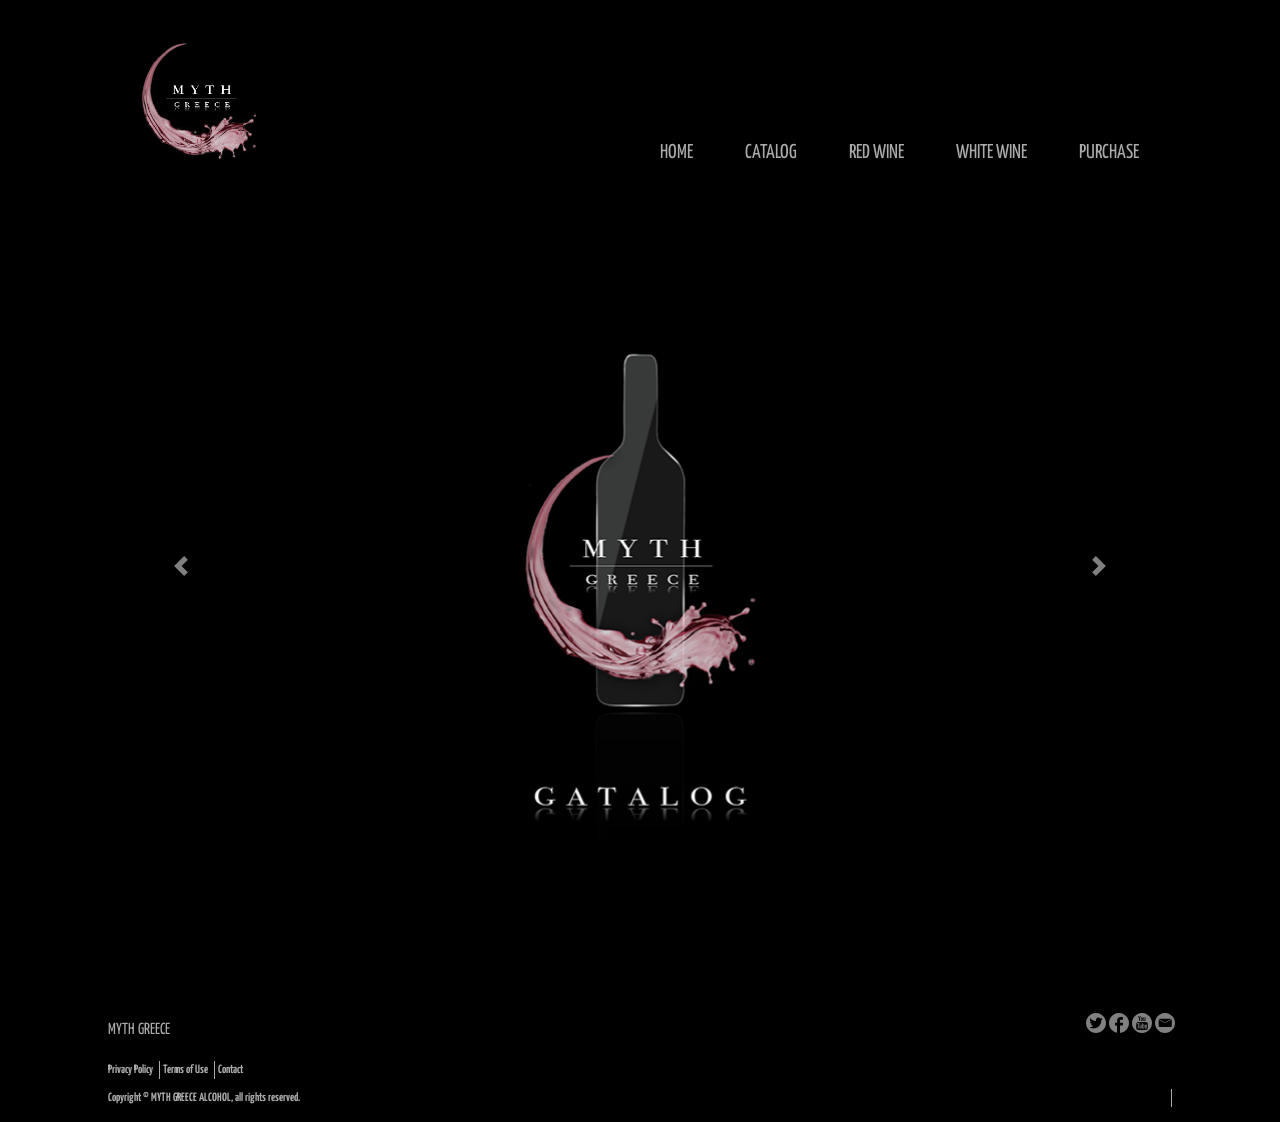
==== index.html @ 42f8707e "Summary" ====
<!DOCTYPE html>
<html lang="en">
<head>
    <meta charset="UTF-8">
    <title>MYTH GREECE</title>
    <link href="css/bootstrap.min.css" rel="stylesheet">
    <link rel="stylesheet" href="style-l-catalog.css">
    <link rel="stylesheet" href="css/main.css">
    <link href="https://fonts.googleapis.com/css?family=Yanone+Kaffeesatz:900,400" rel="stylesheet">
    <script src="js/jquery-1.11.3.js"></script>
    <script src="js/bootstrap.js"></script>

    <meta charset="utf-8">
    <meta http-equiv="X-UA-Compatible" content="IE=edge">
    <meta name="viewport" content="width=device-width, initial-scale=1">

</head>


<body>

<div class="jumbotrom">
  <div id="container">
  <header> 
      <div id="site">
        <h1><img src="img/logo.png" alt="MYTH GREECE"></h1>
      </div>



      	<nav>
  				<div id="navbarNav">
    				<ul>
      				<li>
        				<a class="nav-link" href="https://austin1997511.github.io/austin1/">HOME</a>
      				</li>
      				<li>
       					 <a class="nav-link" href="#">CATALOG<span class="sr-only">(current)</span></a>
      				</li>
    				<li>
       					 <a class="nav-link" href="#">RED WINE</a>
      				</li>
     				<li>
        				 <a class="nav-link" href="#">WHITE WINE</a>
      				</li>
            <li>
                 <a class="nav-link"  href="#">PURCHASE</a>
            </li>
    				</ul>
  				</div>
		</nav>



	</header>
	<main>













<div id="headerposter" class="carousel slide" data-ride="carousel">
  <div class="carousel-inner">
    <div class="carousel-item active">
      <img class="d-block w-100" src="img/Catalog.png" alt="First slide" data-holder-rendered="true">
    </div>
    <div class="carousel-item">
      <img class="d-block w-100" src="img/2web.png" alt="Second slide" data-holder-rendered="true">
    </div>
    <div class="carousel-item">
      <img class="d-block w-100" src="img/3web.png" alt="Third slide" data-holder-rendered="true">
    </div>
    <div class="carousel-item">
      <img class="d-block w-100" src="img/4web.png" alt="Four slide" data-holder-rendered="true">
    </div>
    <div class="carousel-item">
      <img class="d-block w-100" src="img/5web.png" alt="Five slide" data-holder-rendered="true">
    </div>
    <div class="carousel-item">
      <img class="d-block w-100" src="img/6web.png" alt="Six slide" data-holder-rendered="true">
    </div>
    <div class="carousel-item">
      <img class="d-block w-100" src="img/7web.png" alt="Seven slide" data-holder-rendered="true">
    </div>
    <div class="carousel-item">
      <img class="d-block w-100" src="img/8web.png" alt="Eight slide" data-holder-rendered="true">
    </div>
  </div>
  <a class="carousel-control-prev" href="#headerposter" role="button" data-slide="prev">
    <span class="carousel-control-prev-icon" aria-hidden="true"></span>
    <span class="sr-only">Previous</span>
  </a>
  <a class="carousel-control-next" href="#headerposter" role="button" data-slide="next">
    <span class="carousel-control-next-icon" aria-hidden="true"></span>
    <span class="sr-only">Next</span>
  </a>
</div>



      <div id="content">
          <div class="post">
           
          </div>
          <div class="post">
           
          </div>
          <div class="post">
            <a href="#">
               
          </div>
          <div class="post">
            
          </div>
           <div class="post">
            
          </div>
    </div>    
  	</main>
    <footer>
     	 <p>MYTH GREECE</p>
    	  <div id="iconmenu">
       	   <ul>
              <li><a href="..."><img src="img//LightIcons/Twitter.svg" alt="Twitter"></a></li>
              <li><a href="..."><img src="img//LightIcons/Facebook.svg" alt="Facebook"></a></li>
              <li><a href="..."><img src="img//LightIcons/YouTube.svg" alt="YouTube"></a></li>
              <li><a href="..."><img src="img//LightIcons/Email.svg" alt="Email"></a></li>
          </ul>
     	  </div>
     	  <div id="submenu">
           <ul>
              <li><a href="...">Privacy Policy</a></li>
              <li><a href="...">Terms of Use</a></li>
              <li><a href="...">Contact</a></li>
           </ul>
     	  </div>
      	 <small>Copyright &copy; MYTH GREECE ALCOHOL, all rights reserved.</small>
  
   	</footer>

  </div>

    <script src="js/jquery-3.2.1.min.js"></script>
    <script src="js/bootstrap.min.js"></script>

    <script src="https://code.jquery.com/jquery-3.2.1.slim.min.js" integrity="sha384-KJ3o2DKtIkvYIK3UENzmM7KCkRr/rE9/Qpg6aAZGJwFDMVNA/GpGFF93hXpG5KkN" crossorigin="anonymous"></script>
    <script src="https://cdnjs.cloudflare.com/ajax/libs/popper.js/1.12.3/umd/popper.min.js" integrity="sha384-vFJXuSJphROIrBnz7yo7oB41mKfc8JzQZiCq4NCceLEaO4IHwicKwpJf9c9IpFgh" crossorigin="anonymous"></script>
    <script src="https://maxcdn.bootstrapcdn.com/bootstrap/4.0.0-beta.2/js/bootstrap.min.js" integrity="sha384-alpBpkh1PFOepccYVYDB4do5UnbKysX5WZXm3XxPqe5iKTfUKjNkCk9SaVuEZflJ" crossorigin="anonymous"></script>


</body>
</html>
---- style-l-catalog.css ----
/*### 版面設計 ###*/

body {
    background-color: #000000;
	margin: 0px 0px;
    font-family: 'Yanone Kaffeesatz', sans-serif;
}



/*## L-size bigger than 980px for Mac ##*/
/*## M-size 640-979px for iPad ##*/
/*## S-size smaller than 640px for iPhone ##*/


#container {
	width: 1080px;
	margin: auto;
}

header {
	padding: 5px;
    margin: 20px;
	margin-bottom: 0px;
	overflow: hidden;
}



#headerpost {
    margin-top: 0px; 
	margin-bottom: 10px;
	overflow: hidden;
}



#content {
	margin-bottom: 30px;
	overflow: hidden;
}



footer {
	margin-bottom: 10px
}



/*### 細部設計 ###*/
/*### LOGO部分 ###*/

#site {
	float: left;
}

#site h1 {
	margin: 0;
}



/*### vertical-align(對齊): bottom 對齊底部，比較好看 ###*/
/*### container設960，三分法原則，site img 設300-360都蠻好看的 ###*/



#site img {
	vertical-align: bottom;
	width: 150px; 
}



nav {
	float: right;
	font-family: 'Yanone Kaffeesatz', sans-serif;
	padding-top: 85px;
}


nav ul {
    margin: 0;
    padding: 0;
}


nav li {
    list-style-type: none;
    float: left;
}


nav li a {
    font-size: 20px;
    display: block;
    float: left;
    margin-left: 20px;
    margin-top: 20px;
    text-decoration: none;
    border-bottom: solid 3px transparent;
    color: #AAAAAA;
    font-family: 'Yanone Kaffeesatz', sans-serif;
}





/*###標籤底下的紅槓###*/

nav li a:hover {
    border-bottom-color: #8C0044;
}
/*##################*/




#headerposter img {
	vertical-align: bottom;
}





#headerposter h2 {
    margin-left: 20px; 
	font-size: 15px;
    font-family: 'Yanone Kaffeesatz', sans-serif;
	padding-top: 60px;
	color: #AAAAAA;
	margin: 10px 0;
}



#headerposter .more {
    color: #AAAAAA;
    background-size: 28px;
    background-repeat: no-repeat;
    background-position: right center;
    display: block;
    padding: 10px 40px 10px 0;
    text-decoration: none;
}











/* POST 圖文 */


/* container設960，216x4+32x3=960 */

.post {
    float: left;
    width: 192px;
    margin-right: 15px;
    margin-bottom: 25px;
}


/* .post:last-child 以後新增的post，只要是最後一個，右邊界皆為0 */

.post:last-child {
    margin-right: 0;
}


/* 每四個為一組的post，右邊界皆為0 */

.post+.post+.post+.post+.post{
    margin-right: 0;
}


.post img {
    width: 216px;
    height: auto;
    vertical-align: bottom;
    border: none;
}

.post h2 {
    vertical-align: middle;
    color: #AAAAAA;
    font-size: 16px;
    margin: 30px 30px 0;
    border-bottom-color: #8C0044;
}

.post p {
    color: #AAAAAA;
    font-size: 12px;
    margin: 30px 30;
}

.post .data {
    float: left;
    margin: 0;
}

.post .more_s {
    float: right;
    color: #AAAAAA;
    font-size: 14px;
    font-family: 'Macen Pro', Helvetica, Arial, sans-serif;
    padding: 3px 25px 3px 5px;
    margin: 0;
}

.post a:hover {
    background-color: #000000
}









/* ### FOOTER ###*/

footer {
    padding: 5px;
}


footer p {
    margin-left: 3px;
    float: left;
    margin-top: 10px;
    color: #AAAAAA
}

#iconmenu {
    float: right;
}

#iconmenu ul {
    margin: 0;
    padding: 3px 0 0;
}

#iconmenu li {
    display: inline;
    list-style-type: none;
}

#iconmenu img {
    border: none;
    width: 20px;
}

#submenu {
    clear: both;
    font-family: 'Maven Pro', Helvetica, Arial, san-serif;
    font-size: 12px;
    overflow: hidden;
}

#submenu ul {
    margin: 3px;
    padding: 0;
}

#submenu li {
    list-style-type: none;
    float: left;
}

#submenu li a {
    font-family: 'Yanone Kaffeesatz', sans-serif;
    display: block;
    width: auto;
    border-right: solid 1px #AAAAAA;
    text-align: center;
    text-decoration: none;
    color: #AAAAAA;
    font-weight: bold;
    padding-right: 6px;
    margin-right: 3px;
}

#submenu li:last-child a {
    border: none;
}

#submenu li+li+li a {
    border: none;
}

small {
    display: block;
    width: auto;
    border-right: solid 1px #AAAAAA;
    text-decoration: none;
    color: #AAAAAA;
    font-weight: bold;
    padding-right: 6px;
    margin-right: 3px;
    font-family: 'Yanone Kaffeesatz', sans-serif;
}


small {
    font-size: 12px;
    font-weight: bold;
    display: block;
    color: #AAAAAA;
    margin-top: 10px;
    font-family: 'Yanone Kaffeesatz', sans-serif;
}


small {
	margin-left: 3px;
    clear: both;
    font-family: 'Yanone Kaffeesatz', sans-serif;
    font-size: 12px;
    overflow: hidden;
}
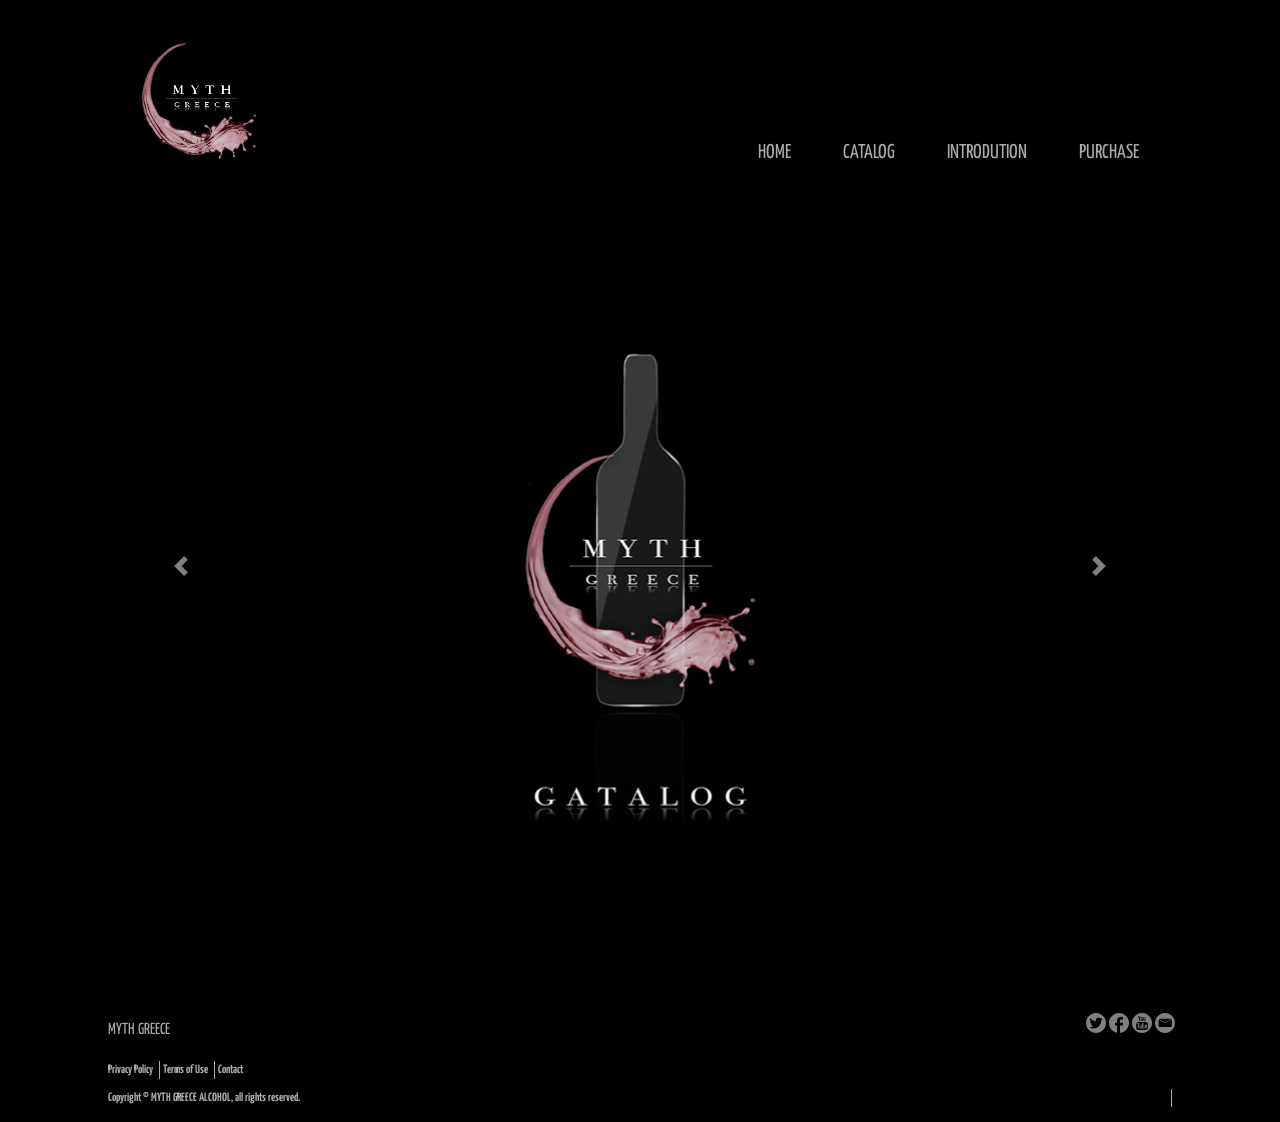
==== commit 77e5e99f: "Summary" ====
--- a/index.html
+++ b/index.html
@@ -38,10 +38,7 @@
        					 <a class="nav-link" href="#">CATALOG<span class="sr-only">(current)</span></a>
       				</li>
     				<li>
-       					 <a class="nav-link" href="#">RED WINE</a>
-      				</li>
-     				<li>
-        				 <a class="nav-link" href="#">WHITE WINE</a>
+       					 <a class="nav-link" href="#">INTRODUTION</a>
       				</li>
             <li>
                  <a class="nav-link"  href="#">PURCHASE</a>
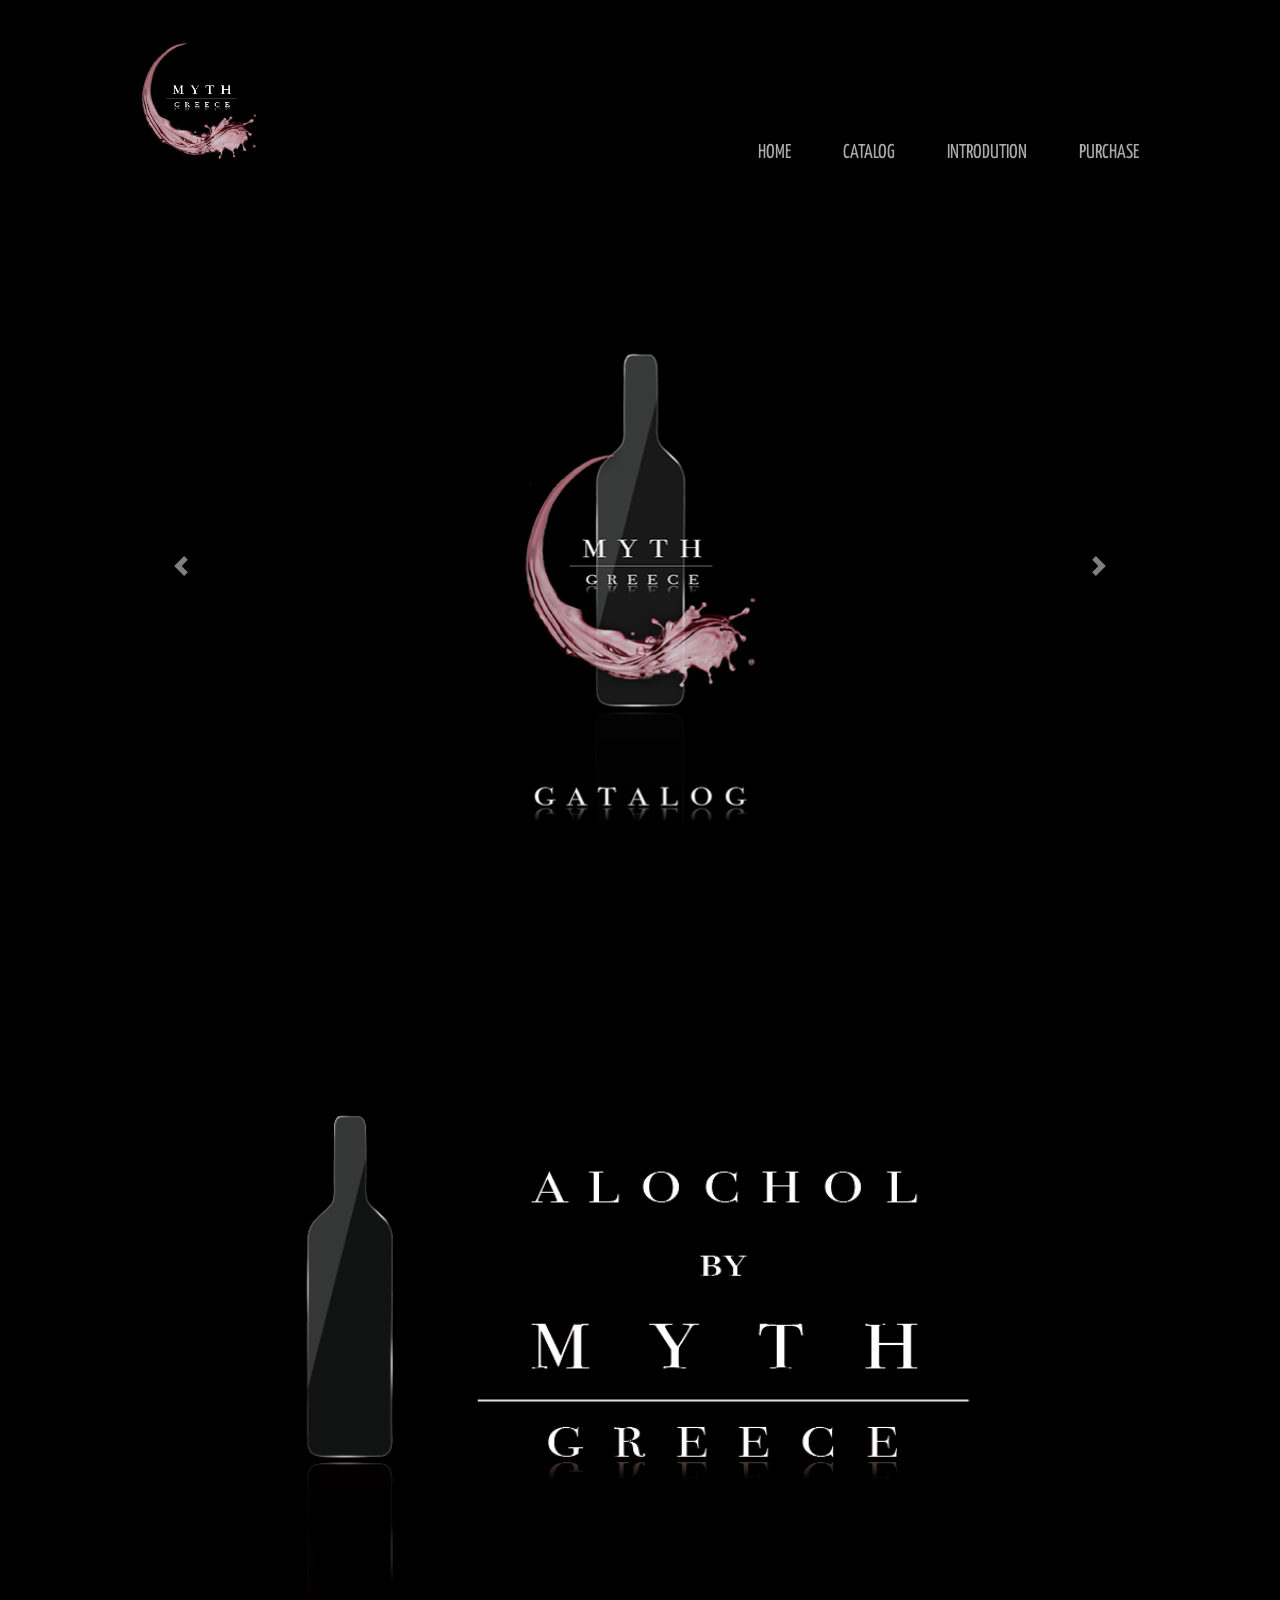
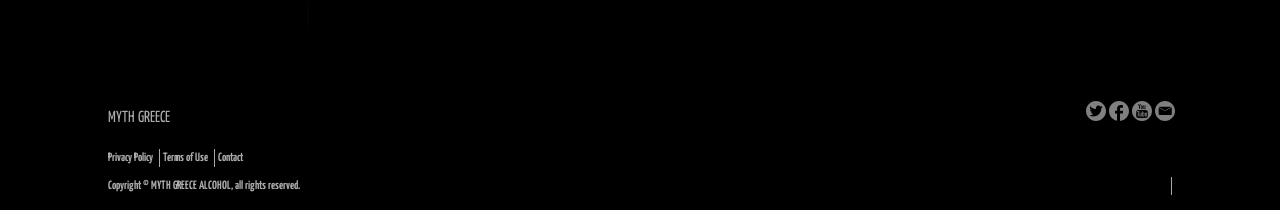
==== commit 2c62221c: "Summary" ====
--- a/index.html
+++ b/index.html
@@ -32,16 +32,16 @@
   				<div id="navbarNav">
     				<ul>
       				<li>
-        				<a class="nav-link" href="https://austin1997511.github.io/austin1/">HOME</a>
+        				<a class="nav-link" href="https://austin1997511.github.io/austin1.2/">HOME</a>
       				</li>
       				<li>
-       					 <a class="nav-link" href="#">CATALOG<span class="sr-only">(current)</span></a>
+       					 <a class="nav-link" href="https://austin1997511.github.io/austin1.3/">CATALOG<span class="sr-only">(current)</span></a>
       				</li>
-    				<li>
-       					 <a class="nav-link" href="#">INTRODUTION</a>
+    				  <li>
+       					 <a class="nav-link" href="https://austin1997511.github.io/austin1.4/">INTRODUTION</a>
       				</li>
             <li>
-                 <a class="nav-link"  href="#">PURCHASE</a>
+                 <a class="nav-link"  href="https://austin1997511.github.io/austin1.5/">PURCHASE</a>
             </li>
     				</ul>
   				</div>
@@ -102,6 +102,10 @@
 </div>
 
 
+    <div id="headerpost2">
+          <img class="d-block w-100" src="img/BCback.png" alt="Second slide" data-holder-rendered="true">
+
+
 
       <div id="content">
           <div class="post">
--- a/style-l-catalog.css
+++ b/style-l-catalog.css
@@ -35,6 +35,14 @@
 
 
 
+#headerpost2 {
+    margin-top: 0px; 
+    margin-bottom: 10px;
+    overflow: hidden;
+}
+
+
+
 #content {
 	margin-bottom: 30px;
 	overflow: hidden;
@@ -120,6 +128,13 @@
 
 #headerposter img {
 	vertical-align: bottom;
+}
+
+
+
+
+#headerposter2 img {
+    vertical-align: middle;
 }
 
 
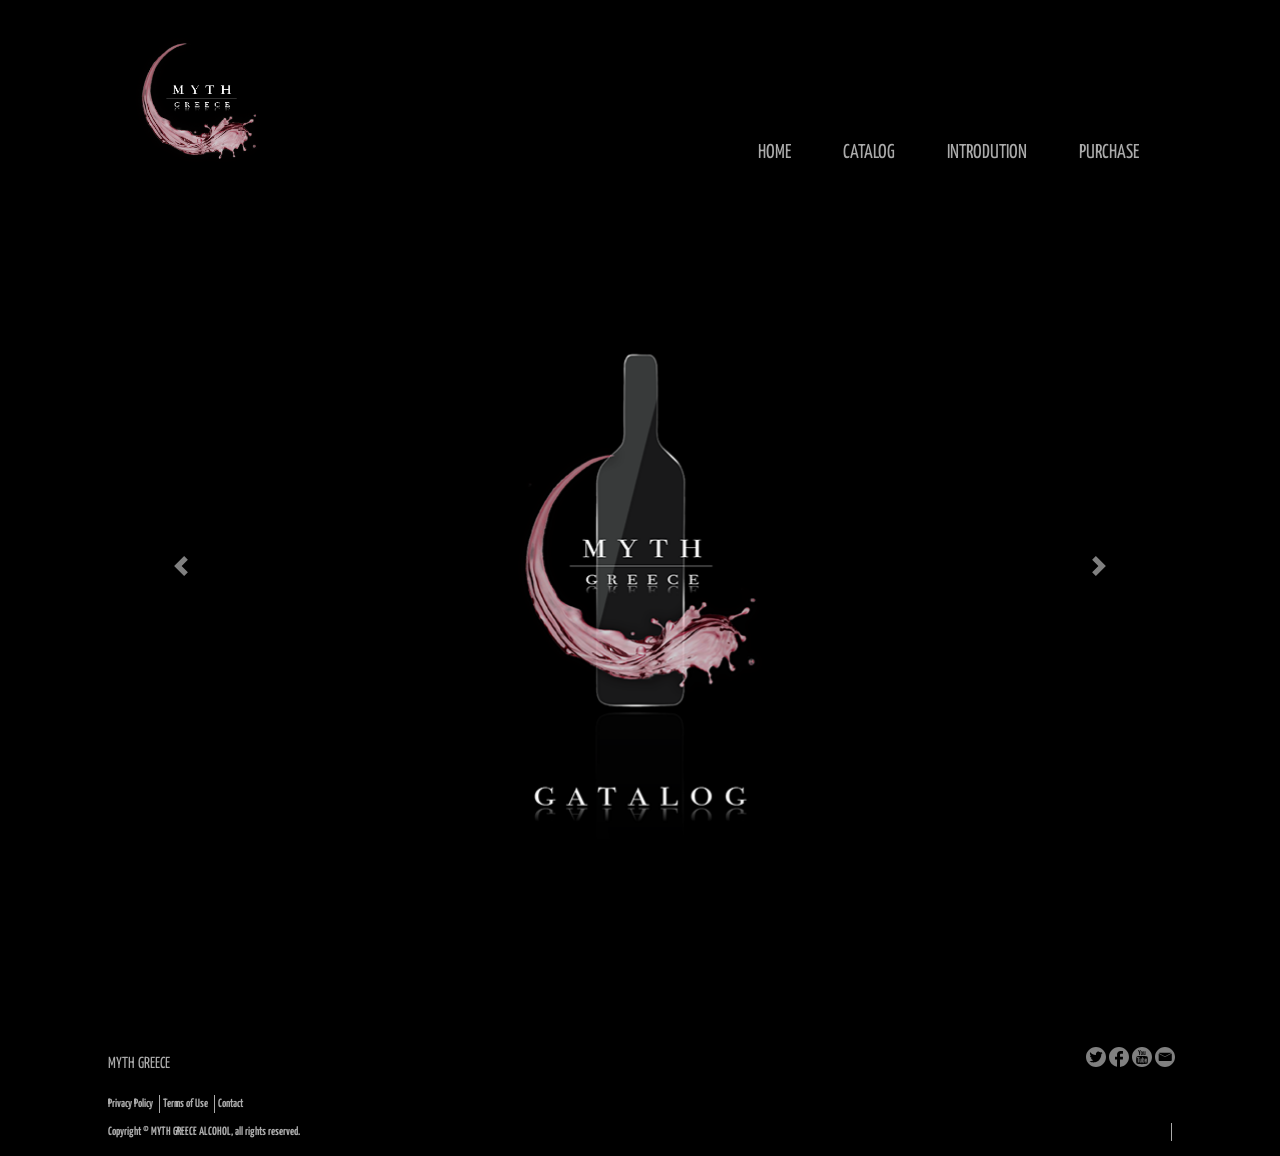
==== commit 33701007: "Summary" ====
--- a/index.html
+++ b/index.html
@@ -103,7 +103,7 @@
 
 
     <div id="headerpost2">
-          <img class="d-block w-100" src="img/BCback.png" alt="Second slide" data-holder-rendered="true">
+          <img class="" src="" alt="" data-holder-rendered="true">
 
 
 
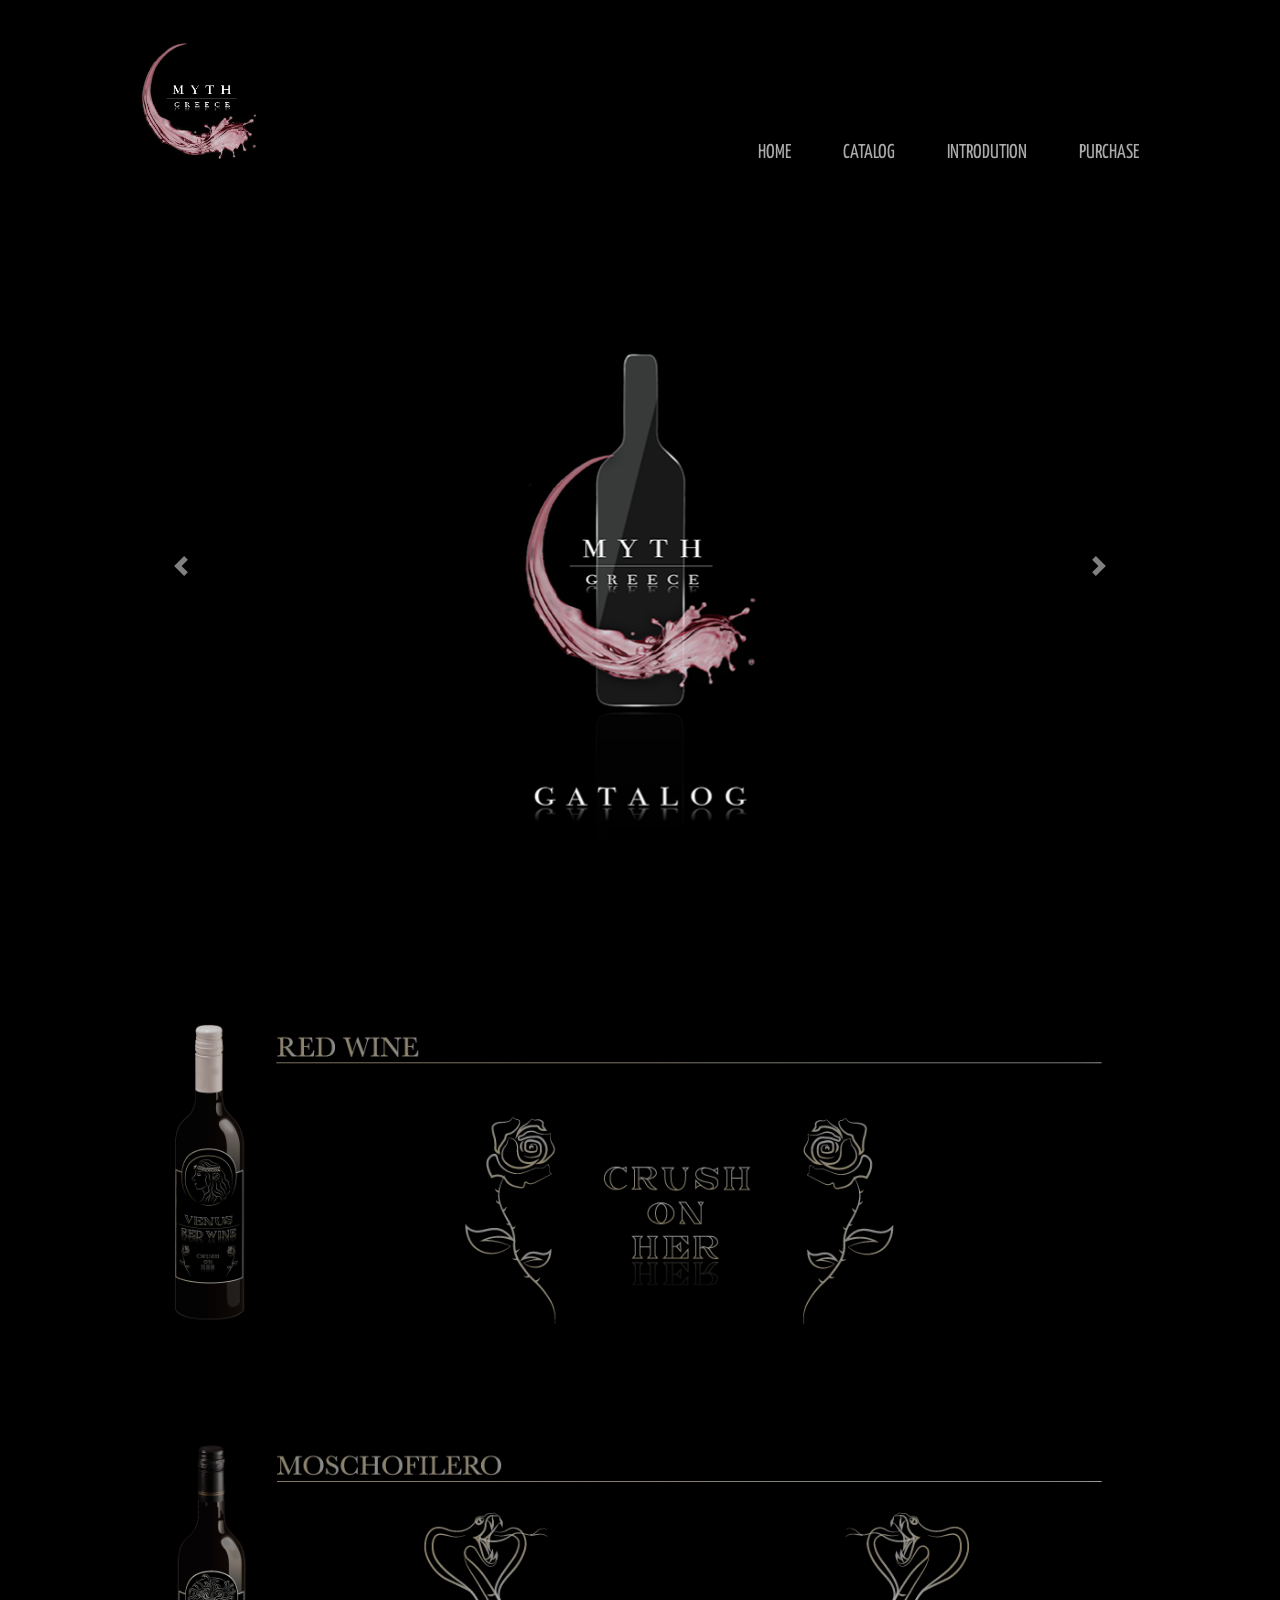
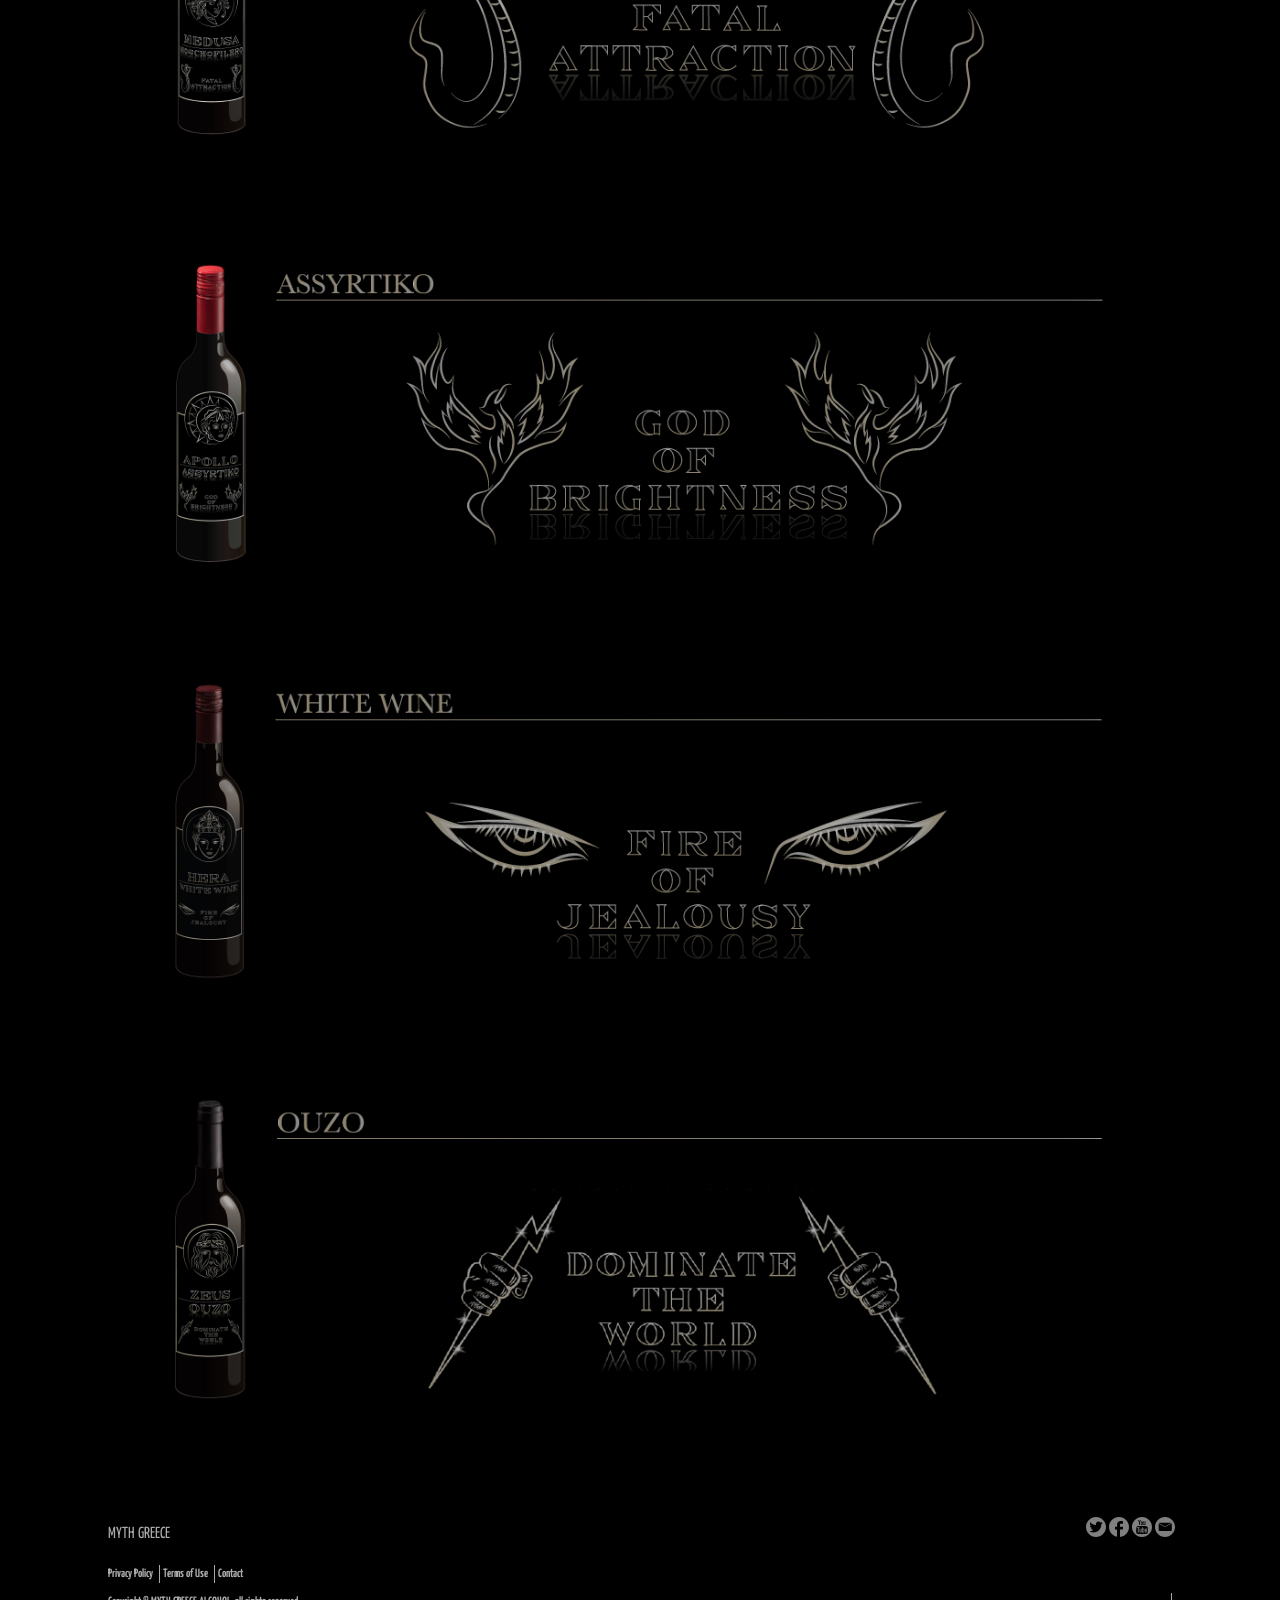
==== commit 01d87dd8: "Summary" ====
--- a/index.html
+++ b/index.html
@@ -78,17 +78,32 @@
     <div class="carousel-item">
       <img class="d-block w-100" src="img/4web.png" alt="Four slide" data-holder-rendered="true">
     </div>
+        <div class="carousel-item">
+      <img class="d-block w-100" src="img/4.1web.png" alt="Fourpointone slide" data-holder-rendered="true">
+    </div>
     <div class="carousel-item">
       <img class="d-block w-100" src="img/5web.png" alt="Five slide" data-holder-rendered="true">
+    </div>
+        <div class="carousel-item">
+      <img class="d-block w-100" src="img/5.1web.png" alt="Fivepointone slide" data-holder-rendered="true">
     </div>
     <div class="carousel-item">
       <img class="d-block w-100" src="img/6web.png" alt="Six slide" data-holder-rendered="true">
     </div>
+        <div class="carousel-item">
+      <img class="d-block w-100" src="img/6.1web.png" alt="Sixpointone slide" data-holder-rendered="true">
+    </div>
     <div class="carousel-item">
       <img class="d-block w-100" src="img/7web.png" alt="Seven slide" data-holder-rendered="true">
     </div>
+        <div class="carousel-item">
+      <img class="d-block w-100" src="img/7.1web.png" alt="Sevenpointone slide" data-holder-rendered="true">
+    </div>
     <div class="carousel-item">
       <img class="d-block w-100" src="img/8web.png" alt="Eight slide" data-holder-rendered="true">
+    </div>
+    <div class="carousel-item">
+      <img class="d-block w-100" src="img/8.1web.png" alt="Eightpointone slide" data-holder-rendered="true">
     </div>
   </div>
   <a class="carousel-control-prev" href="#headerposter" role="button" data-slide="prev">
@@ -103,9 +118,11 @@
 
 
     <div id="headerpost2">
-          <img class="" src="" alt="" data-holder-rendered="true">
-
-
+          <img class="d-block w-100" src="img/4.1web-intro.png" alt="" data-holder-rendered="true">
+          <img class="d-block w-100" src="img/5.1web-intro.png" alt="" data-holder-rendered="true">
+          <img class="d-block w-100" src="img/6.1web-intro.png" alt="" data-holder-rendered="true">
+          <img class="d-block w-100" src="img/7.1web-intro.png" alt="" data-holder-rendered="true">
+          <img class="d-block w-100" src="img/8.1web-intro.png" alt="" data-holder-rendered="true">
 
       <div id="content">
           <div class="post">
